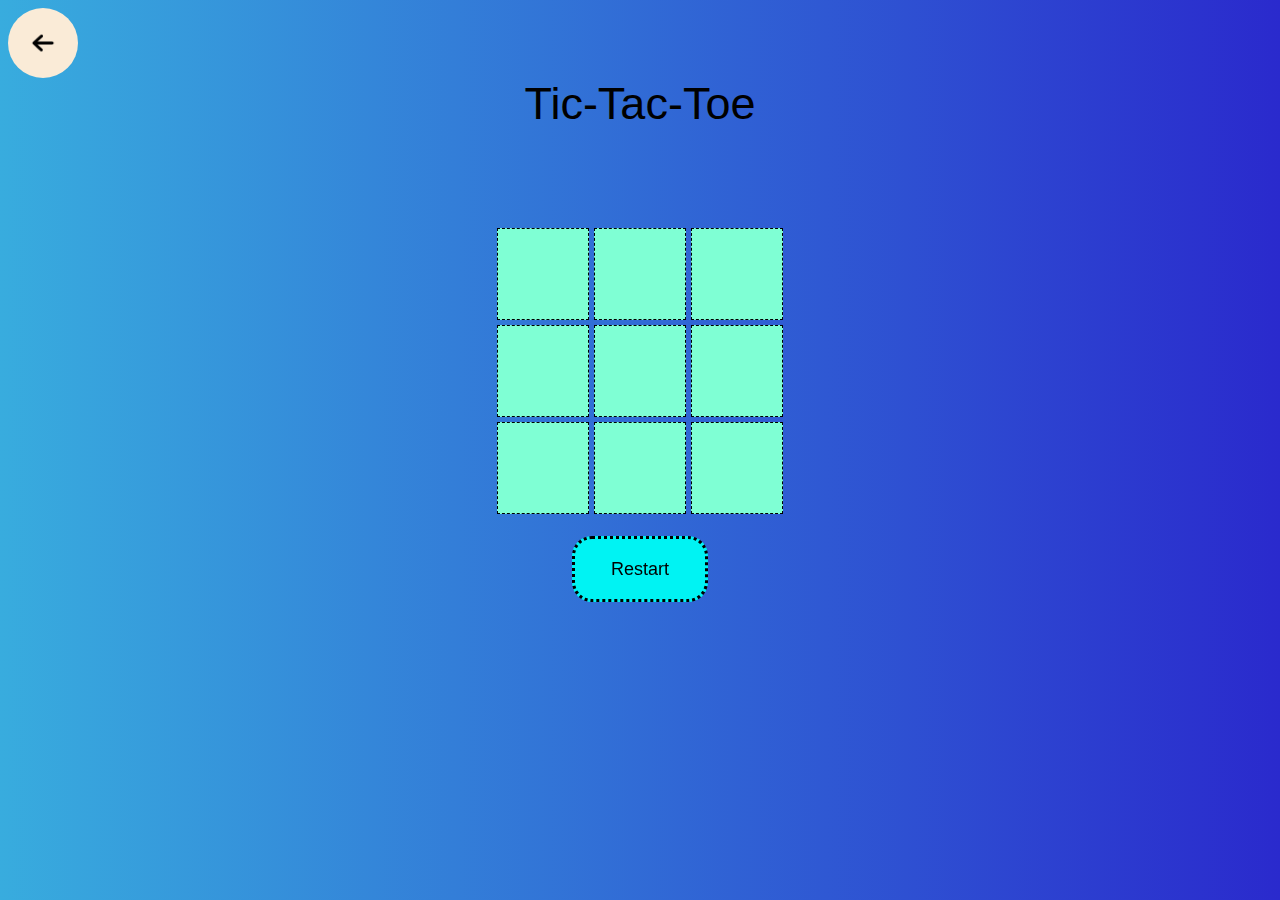
==== game.html @ 425b8c07 "Rename html" ====
<!DOCTYPE html>
<html lang="en">
  <head>
    <meta charset="UTF-8" />
    <meta http-equiv="X-UA-Compatible" content="IE=edge" />
    <meta name="viewport" content="width=device-width, initial-scale=1.0" />
    <link rel="icon" type="image/x-icon" href="favicon.png" />
    <link rel="stylesheet" href="style.css" />
    <title>Mast Game</title>
  </head>
  <body>
    <a href="index.html" class="back"><img src="left-arrow.png" alt="" /></a>
    <div class="heading">Tic-Tac-Toe</div>
    <div id="game-box" class="game-box">
      <div id="row-1" class="row">
        <div id="1" class="buttons"></div>
        <div id="2" class="buttons"></div>
        <div id="3" class="buttons"></div>
      </div>
      <div id="row-2" class="row">
        <div id="4" class="buttons"></div>
        <div id="5" class="buttons"></div>
        <div id="6" class="buttons"></div>
      </div>
      <div id="row-3" class="row">
        <div id="7" class="buttons"></div>
        <div id="9" class="buttons"></div>
        <div id="8" class="buttons"></div>
      </div>
      <div class="restart-div"><div class="restart" id="rs">Restart</div></div>
    </div>
    <script src="script.js"></script>
  </body>
</html>
---- style.css ----
body {
  font-family: "Franklin Gothic Medium", "Arial Narrow", Arial, sans-serif;

  user-select: none;
  text-align: center;
  background-image: linear-gradient(
    to left,
    rgb(42, 42, 205),
    rgb(56, 172, 222)
  );
  font-size: large;
}
.game-box {
  text-align: center;
  align-items: center;
  position: fixed;
  top: 25%;
  left: 10%;
  right: 10%;
}
.row {
  padding: 2.5px;
}
.buttons {
  align-items: center;
  text-align: center;
  vertical-align: middle;
  line-height: 90px;
  display: inline-block;
  width: 90px;
  height: 90px;
  border-style: dashed;
  border-width: 1px;
  padding: 0px;
  background-color: aquamarine;
  user-select: none;
}
.heading {
  display: flex;
  justify-content: center;
  font-size: 250%;
}

.buttons:hover {
  background-color: rgb(50, 230, 50);
}
.restart {
  padding-top: 20px;
  background-color: rgb(0, 243, 243);
  width: 90px;
  height: 20px;
  align-items: center;
  text-align: center;
  display: inline-block;
  padding: 20px;
  border-radius: 20px;
  border-style: dotted;
  user-select: none;
}
.restart:hover {
  background-color: rgb(237, 99, 99);
}
.restart-div {
  padding: 20px;
}
.back {
  display: flex;
  justify-self: left;
  align-items: center;
  padding: 20px;
  background-color: antiquewhite;
  width: 30px;
  border-radius: 90px;
}
img{
  width: 30px;
  height: auto;
}
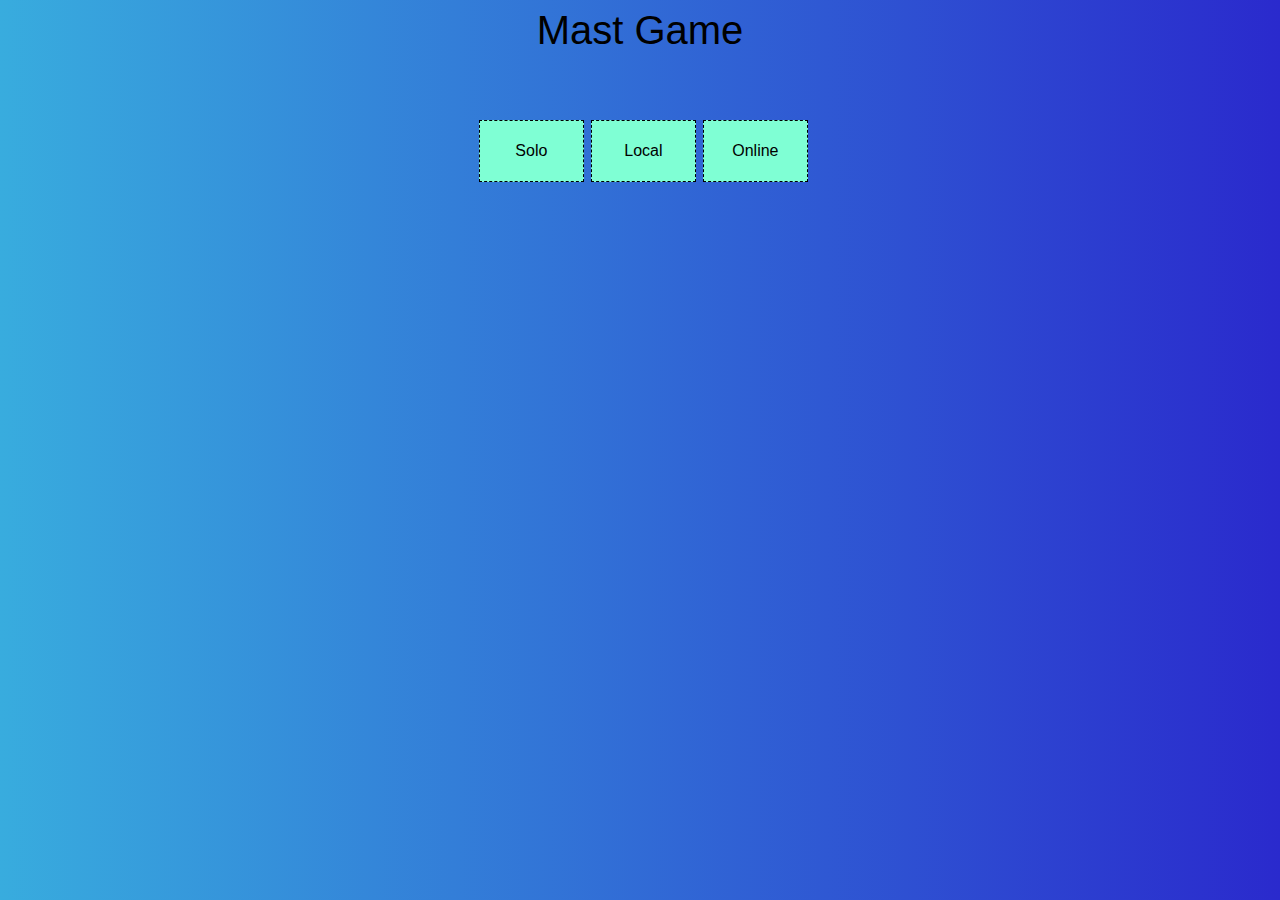
==== commit 8c3b3a30: "Optimised for Mobile" ====
--- a/game.html
+++ b/game.html
@@ -4,31 +4,19 @@
     <meta charset="UTF-8" />
     <meta http-equiv="X-UA-Compatible" content="IE=edge" />
     <meta name="viewport" content="width=device-width, initial-scale=1.0" />
-    <link rel="icon" type="image/x-icon" href="favicon.png" />
-    <link rel="stylesheet" href="style.css" />
+    <link rel="stylesheet" href="style1.css" />
+    <link rel="icon" type="image/x-icon" href="favicon.png">
     <title>Mast Game</title>
   </head>
   <body>
-    <a href="index.html" class="back"><img src="left-arrow.png" alt="" /></a>
-    <div class="heading">Tic-Tac-Toe</div>
-    <div id="game-box" class="game-box">
-      <div id="row-1" class="row">
-        <div id="1" class="buttons"></div>
-        <div id="2" class="buttons"></div>
-        <div id="3" class="buttons"></div>
+    <div class="main">
+      <div class="heading">Mast Game</div>
+      <div class="menu">
+        <div class="op">Solo</div>
+        <div class="op">Local</div>
+        <div class="op">Online</div>
       </div>
-      <div id="row-2" class="row">
-        <div id="4" class="buttons"></div>
-        <div id="5" class="buttons"></div>
-        <div id="6" class="buttons"></div>
-      </div>
-      <div id="row-3" class="row">
-        <div id="7" class="buttons"></div>
-        <div id="9" class="buttons"></div>
-        <div id="8" class="buttons"></div>
-      </div>
-      <div class="restart-div"><div class="restart" id="rs">Restart</div></div>
     </div>
-    <script src="script.js"></script>
+    <script src="page-script.js"></script>
   </body>
 </html>
--- a/style1.css
+++ b/style1.css
@@ -0,0 +1,40 @@
+body {
+  font-family: "Franklin Gothic Medium", "Arial Narrow", Arial, sans-serif;
+  text-align: center;
+  background-image:linear-gradient(
+    to left,
+    rgb(42, 42, 205),
+    rgb(56, 172, 222)
+  );
+  display: flex;
+  justify-content: center;
+  display: flex;
+  justify-content: center;
+}
+
+.menu {
+
+  display: flex;
+  justify-content: center;
+  padding-top: 20%;
+  
+}
+.op {
+  background-color: aquamarine;
+  padding: 20px;
+  border-style: dashed;
+  margin-left: 2%;
+  border-width: 1px;
+  align-items: center;
+  align-content: center;
+  height: 20px;
+  width: 70px;
+  user-select: none;
+}
+.op:hover{
+  background-color:bisque;
+}
+
+.heading {
+  font-size: 250%;
+}
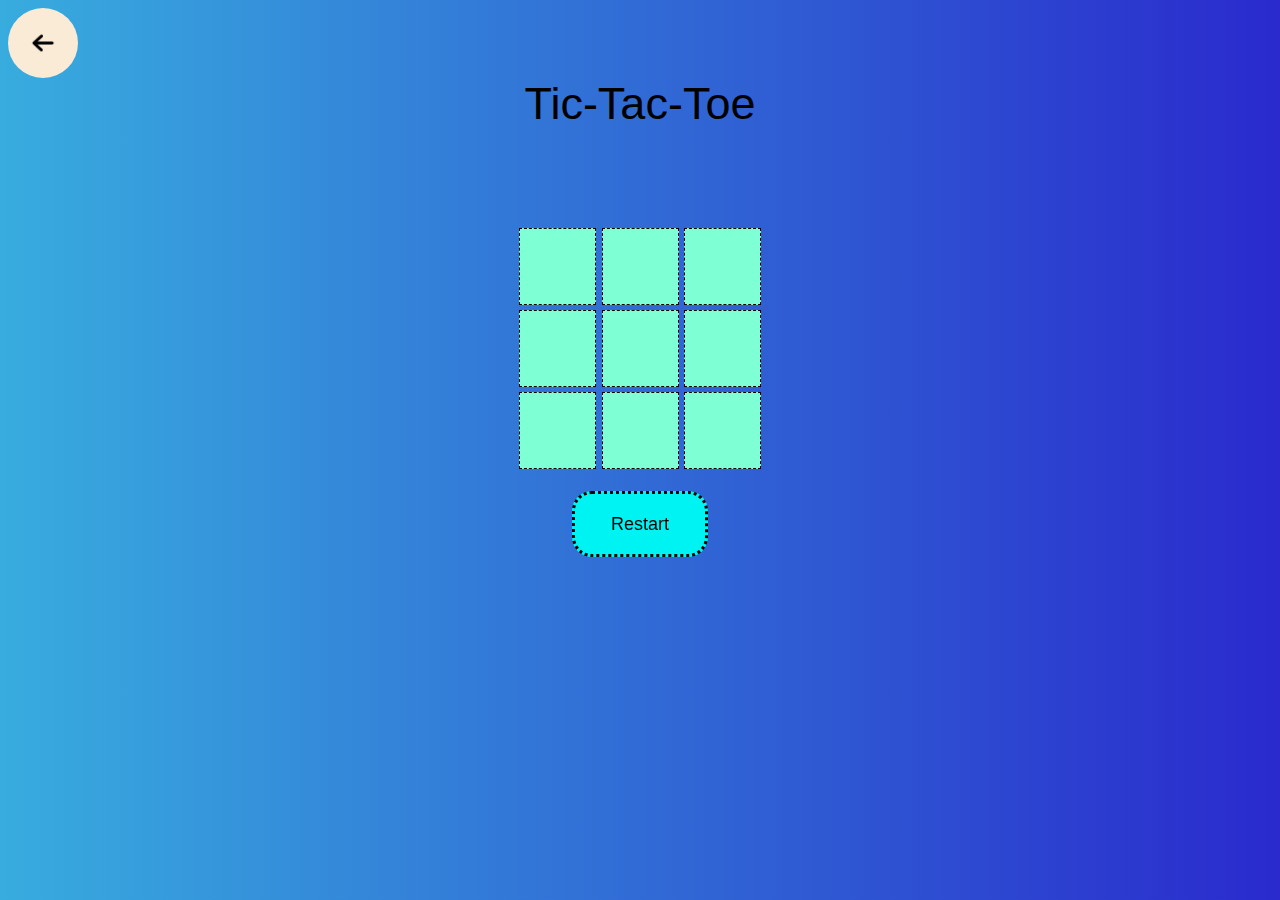
==== commit dba5f14e: "Fixed ISSUE WITH NAVIGATION BUTTONS" ====
--- a/game.html
+++ b/game.html
@@ -4,19 +4,31 @@
     <meta charset="UTF-8" />
     <meta http-equiv="X-UA-Compatible" content="IE=edge" />
     <meta name="viewport" content="width=device-width, initial-scale=1.0" />
-    <link rel="stylesheet" href="style1.css" />
-    <link rel="icon" type="image/x-icon" href="favicon.png">
+    <link rel="icon" type="image/x-icon" href="favicon.png" />
+    <link rel="stylesheet" href="style.css" />
     <title>Mast Game</title>
   </head>
   <body>
-    <div class="main">
-      <div class="heading">Mast Game</div>
-      <div class="menu">
-        <div class="op">Solo</div>
-        <div class="op">Local</div>
-        <div class="op">Online</div>
+    <a href="index.html" class="back"><img src="left-arrow.png" alt="" /></a>
+    <div class="heading">Tic-Tac-Toe</div>
+    <div id="game-box" class="game-box">
+      <div id="row-1" class="row">
+        <div id="1" class="buttons"></div>
+        <div id="2" class="buttons"></div>
+        <div id="3" class="buttons"></div>
       </div>
+      <div id="row-2" class="row">
+        <div id="4" class="buttons"></div>
+        <div id="5" class="buttons"></div>
+        <div id="6" class="buttons"></div>
+      </div>
+      <div id="row-3" class="row">
+        <div id="7" class="buttons"></div>
+        <div id="9" class="buttons"></div>
+        <div id="8" class="buttons"></div>
+      </div>
+      <div class="restart-div"><div class="restart" id="rs">Restart</div></div>
     </div>
-    <script src="page-script.js"></script>
+    <script src="script.js"></script>
   </body>
 </html>
--- a/style.css
+++ b/style.css
@@ -0,0 +1,77 @@
+body {
+  font-family: "Franklin Gothic Medium", "Arial Narrow", Arial, sans-serif;
+  user-select: none;
+  text-align: center;
+  background-image: linear-gradient(
+    to left,
+    rgb(42, 42, 205),
+    rgb(56, 172, 222)
+  );
+  font-size: large;
+}
+.game-box {
+  text-align: center;
+  align-items: center;
+  position: fixed;
+  top: 25%;
+  left: 10%;
+  right: 10%;
+}
+.row {
+  padding: 2.5px;
+}
+.buttons {
+  align-items: center;
+  text-align: center;
+  vertical-align: middle;
+  line-height: 75px;
+  display: inline-block;
+  width: 75px;
+  height: 75px;
+  border-style: dashed;
+  border-width: 1px;
+  padding: 0px;
+  background-color: aquamarine;
+  user-select: none;
+}
+.heading {
+  display: flex;
+  justify-content: center;
+  font-size: 250%;
+}
+
+.buttons:hover {
+  background-color: rgb(50, 230, 50);
+}
+.restart {
+  padding-top: 20px;
+  background-color: rgb(0, 243, 243);
+  width: 90px;
+  height: 20px;
+  align-items: center;
+  text-align: center;
+  display: inline-block;
+  padding: 20px;
+  border-radius: 20px;
+  border-style: dotted;
+  user-select: none;
+}
+.restart:hover {
+  background-color: rgb(237, 99, 99);
+}
+.restart-div {
+  padding: 20px;
+}
+.back {
+  display: flex;
+  justify-self: left;
+  align-items: center;
+  padding: 20px;
+  background-color: antiquewhite;
+  width: 30px;
+  border-radius: 90px;
+}
+img {
+  width: 30px;
+  height: auto;
+}
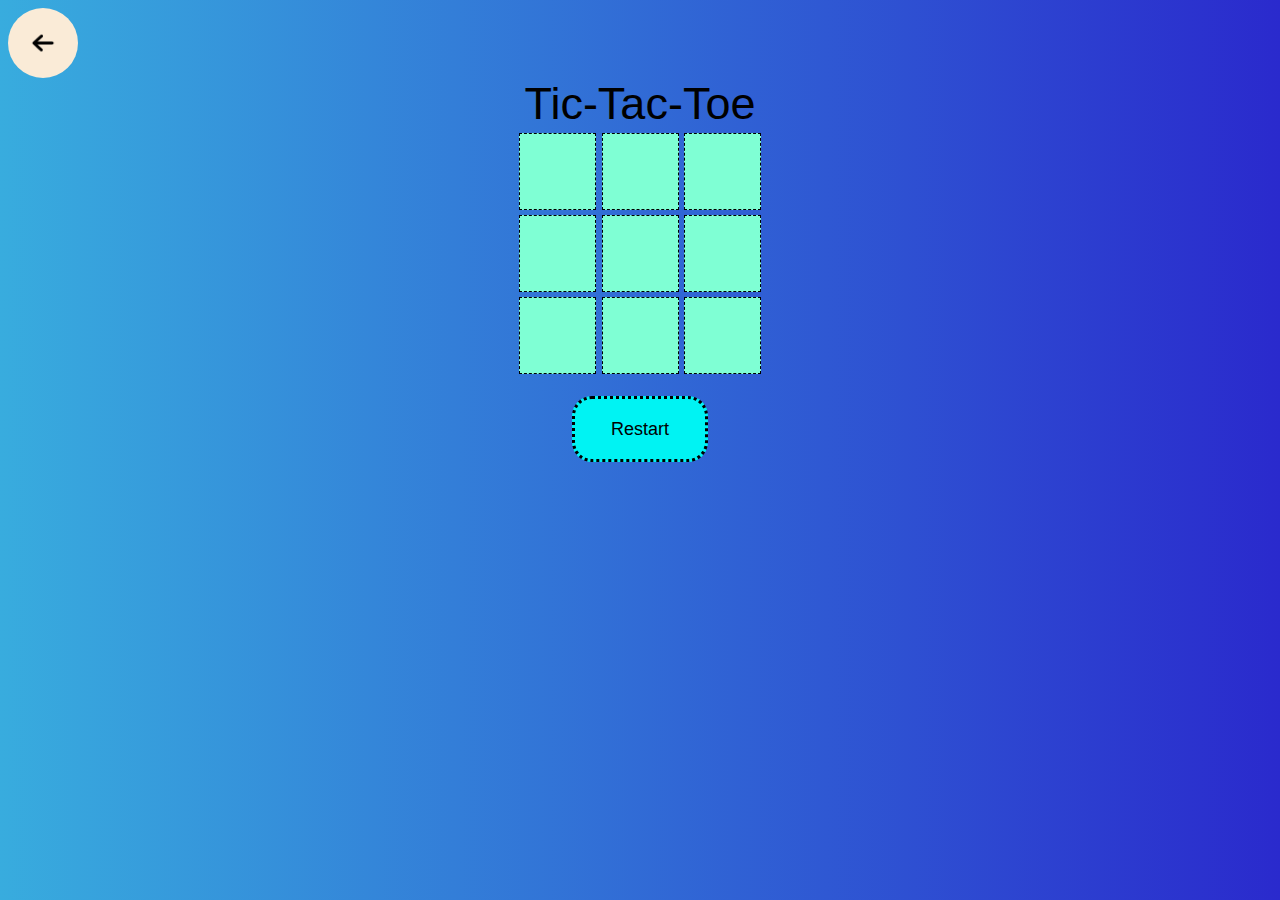
==== commit e1dbde6a: "Changes according to feedback" ====
--- a/game.html
+++ b/game.html
@@ -10,8 +10,14 @@
   </head>
   <body>
     <a href="index.html" class="back"><img src="left-arrow.png" alt="" /></a>
-    <div class="heading">Tic-Tac-Toe</div>
+
     <div id="game-box" class="game-box">
+      <div class="nortification" >
+        <div class="norti-text"></div>
+        <div class="rexit"><img src="reject.png" alt="" style="width: 20px; height: auto"
+          /></div>
+      </div>
+      <div class="heading">Tic-Tac-Toe</div>
       <div id="row-1" class="row">
         <div id="1" class="buttons"></div>
         <div id="2" class="buttons"></div>
--- a/style.css
+++ b/style.css
@@ -10,12 +10,9 @@
   font-size: large;
 }
 .game-box {
+  position: relative;
   text-align: center;
   align-items: center;
-  position: fixed;
-  top: 25%;
-  left: 10%;
-  right: 10%;
 }
 .row {
   padding: 2.5px;
@@ -75,3 +72,35 @@
   width: 30px;
   height: auto;
 }
+.nortification {
+  display: grid;
+  width: 200px;
+  height: 50px;
+  position: absolute;
+  left: 0;
+  right: 0;
+  margin-left: auto;
+  margin-right: auto;
+  align-items: center;
+  top: 0;
+  margin-top: auto;
+  bottom: 0;
+  margin-bottom: auto;
+  background-color: aliceblue;
+  border: 1px;
+  border-style: dashed;
+  visibility: hidden;
+}
+
+.rexit {
+  background-color: aqua;
+  height: 20px;
+  width: 20px;
+  right: 0;
+  margin-left: auto;
+  left: 0;
+  margin-right: auto;
+}
+.rexit:hover {
+  background-color: coral;
+}
